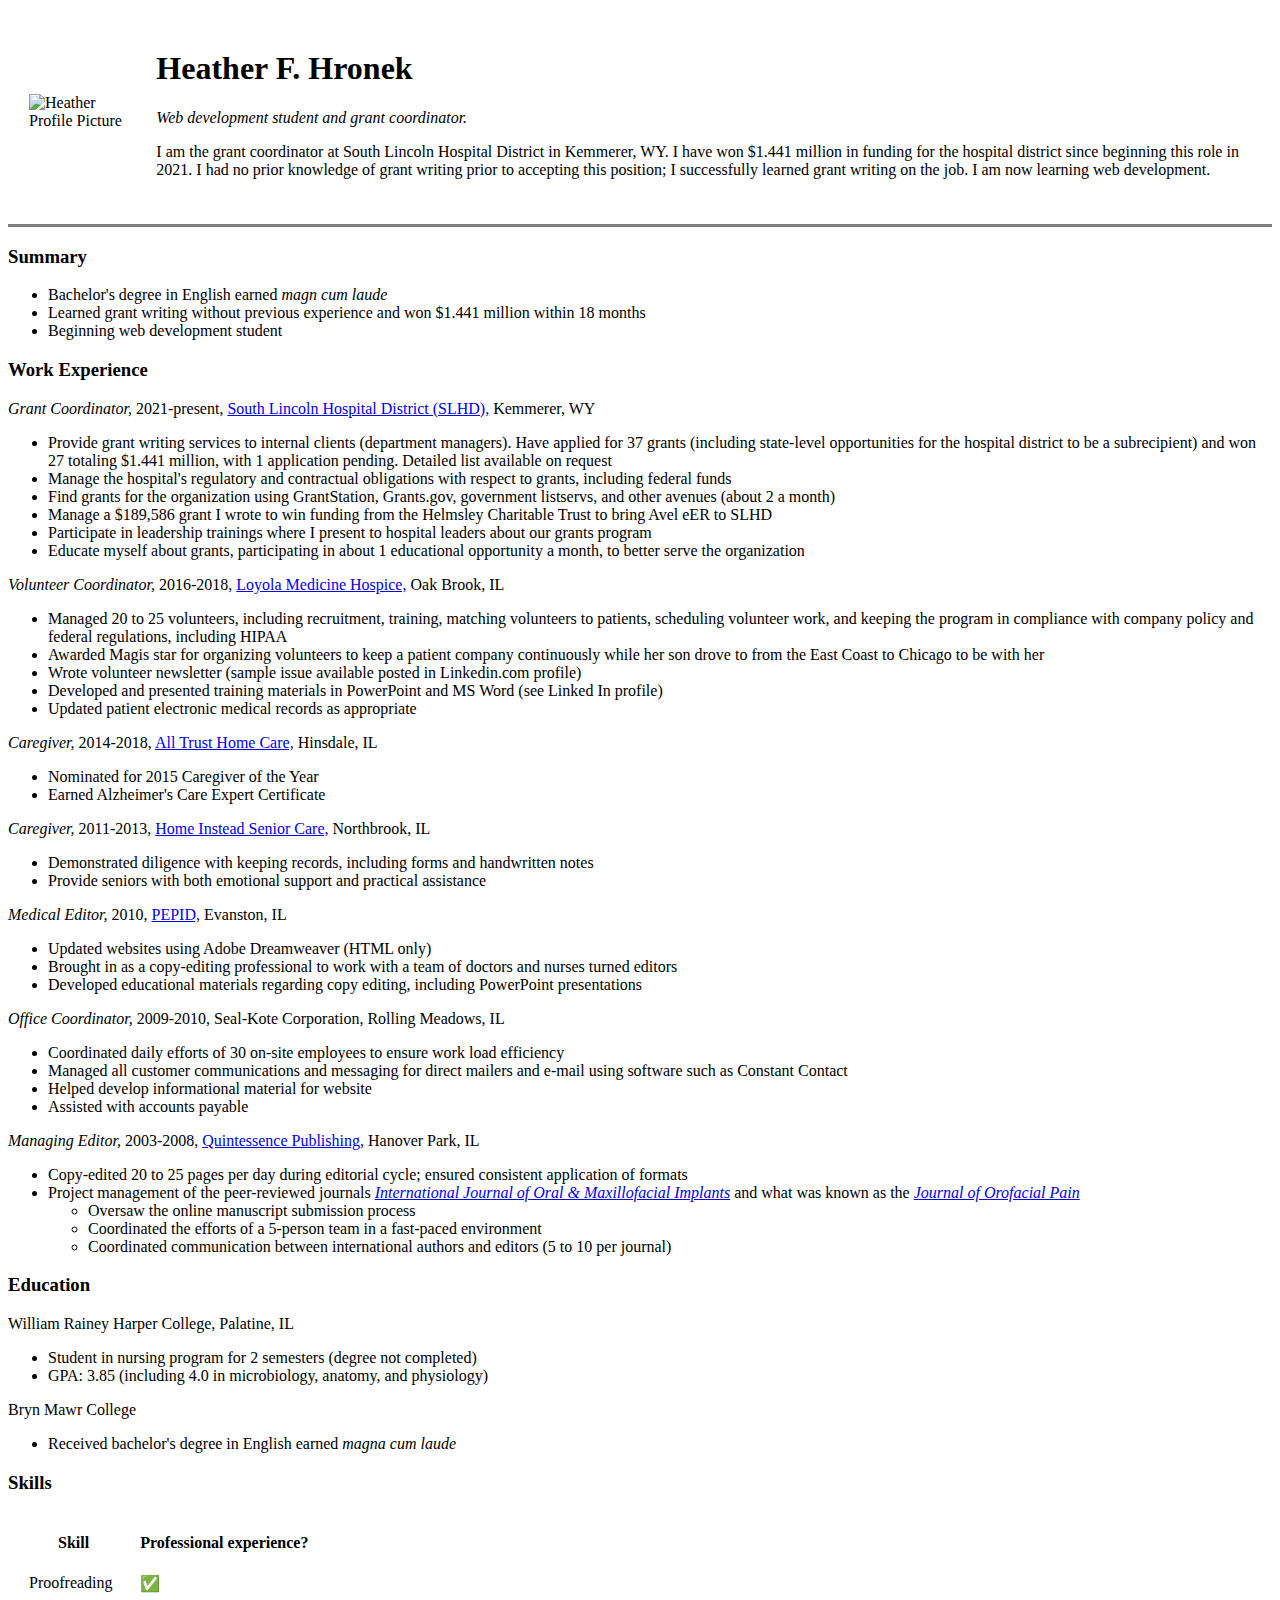
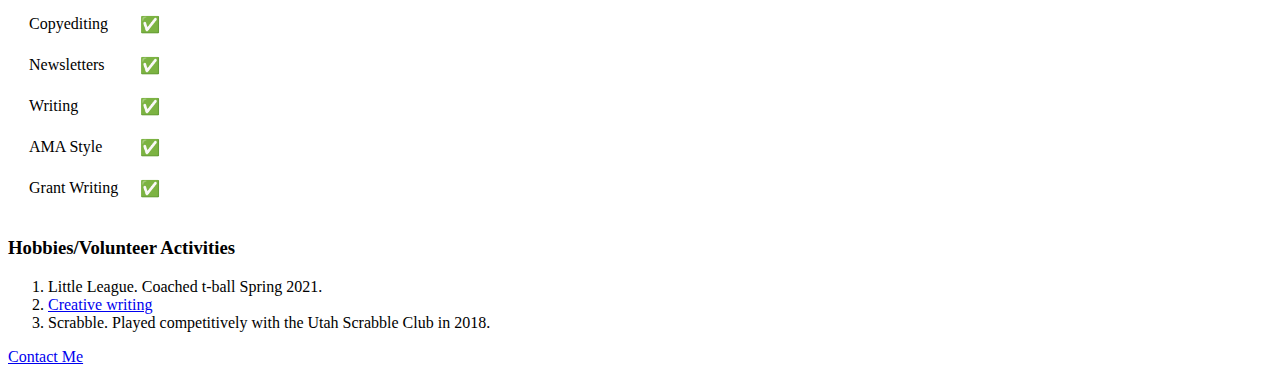
==== index.html @ fc76e921 "Added initial CV website files" ====
<!DOCTYPE html>
<html lang="en">
<head>
    <meta charset="UTF-8">
    <title>Heather F. Hronek</title>
    <link rel="stylesheet" href="CSS/styles.css">
</head>
<body>
 
    <table cellspacing="20">
        <tr>
            <td><img src="C:\Users\hhron\OneDrive\Desktop\Web Development\Personal Web Site\Heather Prof Portrait (5).jfif" alt="Heather Profile Picture"></td>
            <td><h1>Heather F. Hronek</h1>
            <p><em>Web development student and grant coordinator.</em></p>
            <p>I am the grant coordinator at South Lincoln Hospital District in Kemmerer, WY. I have won $1.441 million in funding for the hospital district since beginning this role in 2021. I had no prior knowledge of grant writing prior to accepting this position; I successfully learned grant writing on the job. I am now learning web development.</p></td>   
        </tr>    
    </table>
    
    
    
    
<hr size = "3" noshade>
<h3>Summary</h3>
<ul>
    <li>Bachelor's degree in English earned <em>magn cum laude</em></li>
    <li>Learned grant writing without previous experience and won $1.441 million within 18 months</li>
    <li>Beginning web development student</li>
</ul>
<h3>Work Experience</h3>
<p><em>Grant Coordinator,</em> 2021-present, <a href="http://www.southlincolnmedical.com">South Lincoln Hospital District (SLHD),</a> Kemmerer, WY</p>
<ul>
    <li>Provide grant writing services to internal clients (department managers). Have applied for 37 grants (including state-level opportunities for the hospital district to be a subrecipient) and won 27 totaling $1.441 million, with 1 application pending. Detailed list available on request</li>
    <li>Manage the hospital's regulatory and contractual obligations with respect to grants, including federal funds</li>
    <li>Find grants for the organization using GrantStation, Grants.gov, government listservs, and other avenues (about 2 a month)</li>
    <li>Manage a $189,586 grant I wrote to win funding from the Helmsley Charitable Trust to bring Avel eER to SLHD</li>  
    <li>Participate in leadership trainings where I present to hospital leaders about our grants program</li>
    <li>Educate myself about grants, participating in about 1 educational opportunity a month, to better serve the organization</li> 
</ul>     
<p><em>Volunteer Coordinator,</em> 2016-2018, <a href="https://www.loyolamedicine.org/find-a-condition-or-service/hospice/">Loyola Medicine Hospice,</a> Oak Brook, IL</p>
<ul>
    <li>Managed 20 to 25 volunteers, including recruitment, training, matching volunteers to patients, scheduling volunteer work, and keeping the program in compliance with company policy and federal regulations, including HIPAA</li>
    <li>Awarded Magis star for organizing volunteers to keep a patient company continuously while her son drove to from the East Coast to Chicago to be with her</li>
    <li>Wrote volunteer newsletter (sample issue available posted in Linkedin.com profile)</li>
    <li>Developed and presented training materials in PowerPoint and MS Word (see Linked In profile)</li>
    <li>Updated patient electronic medical records as appropriate</li>    
</ul>
<p><em>Caregiver,</em> 2014-2018, <a href="https://alltrusthomecare.com/">All Trust Home Care,</a> Hinsdale, IL</p>
<ul>
    <li>Nominated for 2015 Caregiver of the Year</li>
    <li>Earned Alzheimer's Care Expert Certificate</li>
</ul>     
<p><em>Caregiver,</em> 2011-2013, <a href="https://www.homeinstead.com/location/344/">Home Instead Senior Care,</a> Northbrook, IL</p>
<ul>
    <li>Demonstrated diligence with keeping records, including forms and handwritten notes</li>
    <li>Provide seniors with both emotional support and practical assistance</li>
</ul>
<p><em>Medical Editor,</em> 2010, <a href="https://pepid.com/">PEPID,</a> Evanston, IL</p>
<ul>
    <li>Updated websites using Adobe Dreamweaver (HTML only)</li>
    <li>Brought in as a copy-editing professional to work with a team of doctors and nurses turned editors</li>
    <li>Developed educational materials regarding copy editing, including PowerPoint presentations</li>
</ul>
<p><em>Office Coordinator,</em> 2009-2010, Seal-Kote Corporation, Rolling Meadows, IL</p>
<ul>
    <li>Coordinated daily efforts of 30 on-site employees to ensure work load efficiency</li>
    <li>Managed all customer communications and messaging for direct mailers and e-mail using software such as Constant Contact</li>
    <li>Helped develop informational material for website</li>
    <li>Assisted with accounts payable</li>
</ul>  
<p><em>Managing Editor,</em> 2003-2008, <a href="http://www.quintpub.com/">Quintessence Publishing,</a> Hanover Park, IL</p>
<ul>
    <li>Copy-edited 20 to 25 pages per day during editorial cycle; ensured consistent application of formats</li>
    <li>Project management of the peer-reviewed journals <a href="http://www.quintpub.com/journals/omi/#.Y7NmONXMJD8"><em>International Journal of Oral & Maxillofacial Implants</em></a> and what was known as the <a href="http://www.quintpub.com/journals/ofph/index.php"><em>Journal of Orofacial Pain</em></a></li>
    <ul><li>Oversaw the online manuscript submission process</li>      
    <li>Coordinated the efforts of a 5-person team in a fast-paced environment</li>
    <li>Coordinated communication between international authors and editors (5 to 10 per journal)</li>
    </ul>
</ul> 
<h3>Education</h3>
<p>William Rainey Harper College, Palatine, IL</p>
<ul> 
    <li>Student in nursing program for 2 semesters (degree not completed)</li>
    <li>GPA: 3.85 (including 4.0 in microbiology, anatomy, and physiology)</li>  
</ul>
    <p>Bryn Mawr College</p>
<ul>
    <li>Received bachelor's degree in English earned <em>magna cum laude</em></li>
</ul>     
<h3>Skills</h3>
<table cellspacing="20">
   <thead>
    <tr><th>Skill</th>
        <th>Professional experience?</th></tr> 
   </thead> 
   <tbody>
    <tr><td>Proofreading</td><td>✅</td></tr>
    <tr><td>Copyediting</td><td>✅</td></tr>
    <tr><td>Newsletters</td><td>✅</td></tr>
    <tr><td>Writing</td><td>✅</td></tr>
    <tr><td>AMA Style</td><td>✅</td></tr> 
    <tr><td>Grant Writing</td><td>✅</td></tr>
   </tbody>
</table>    
<h3>Hobbies/Volunteer Activities</h3>
<ol>
    <li>Little League. Coached t-ball Spring 2021.</li>
    <li><a href="creative writing.html">Creative writing</a></li>
    <li>Scrabble. Played competitively with the Utah Scrabble Club in 2018.</li>
</ol> 
<p><a href="contact.html">Contact Me</a></p>   
</body>
</html>
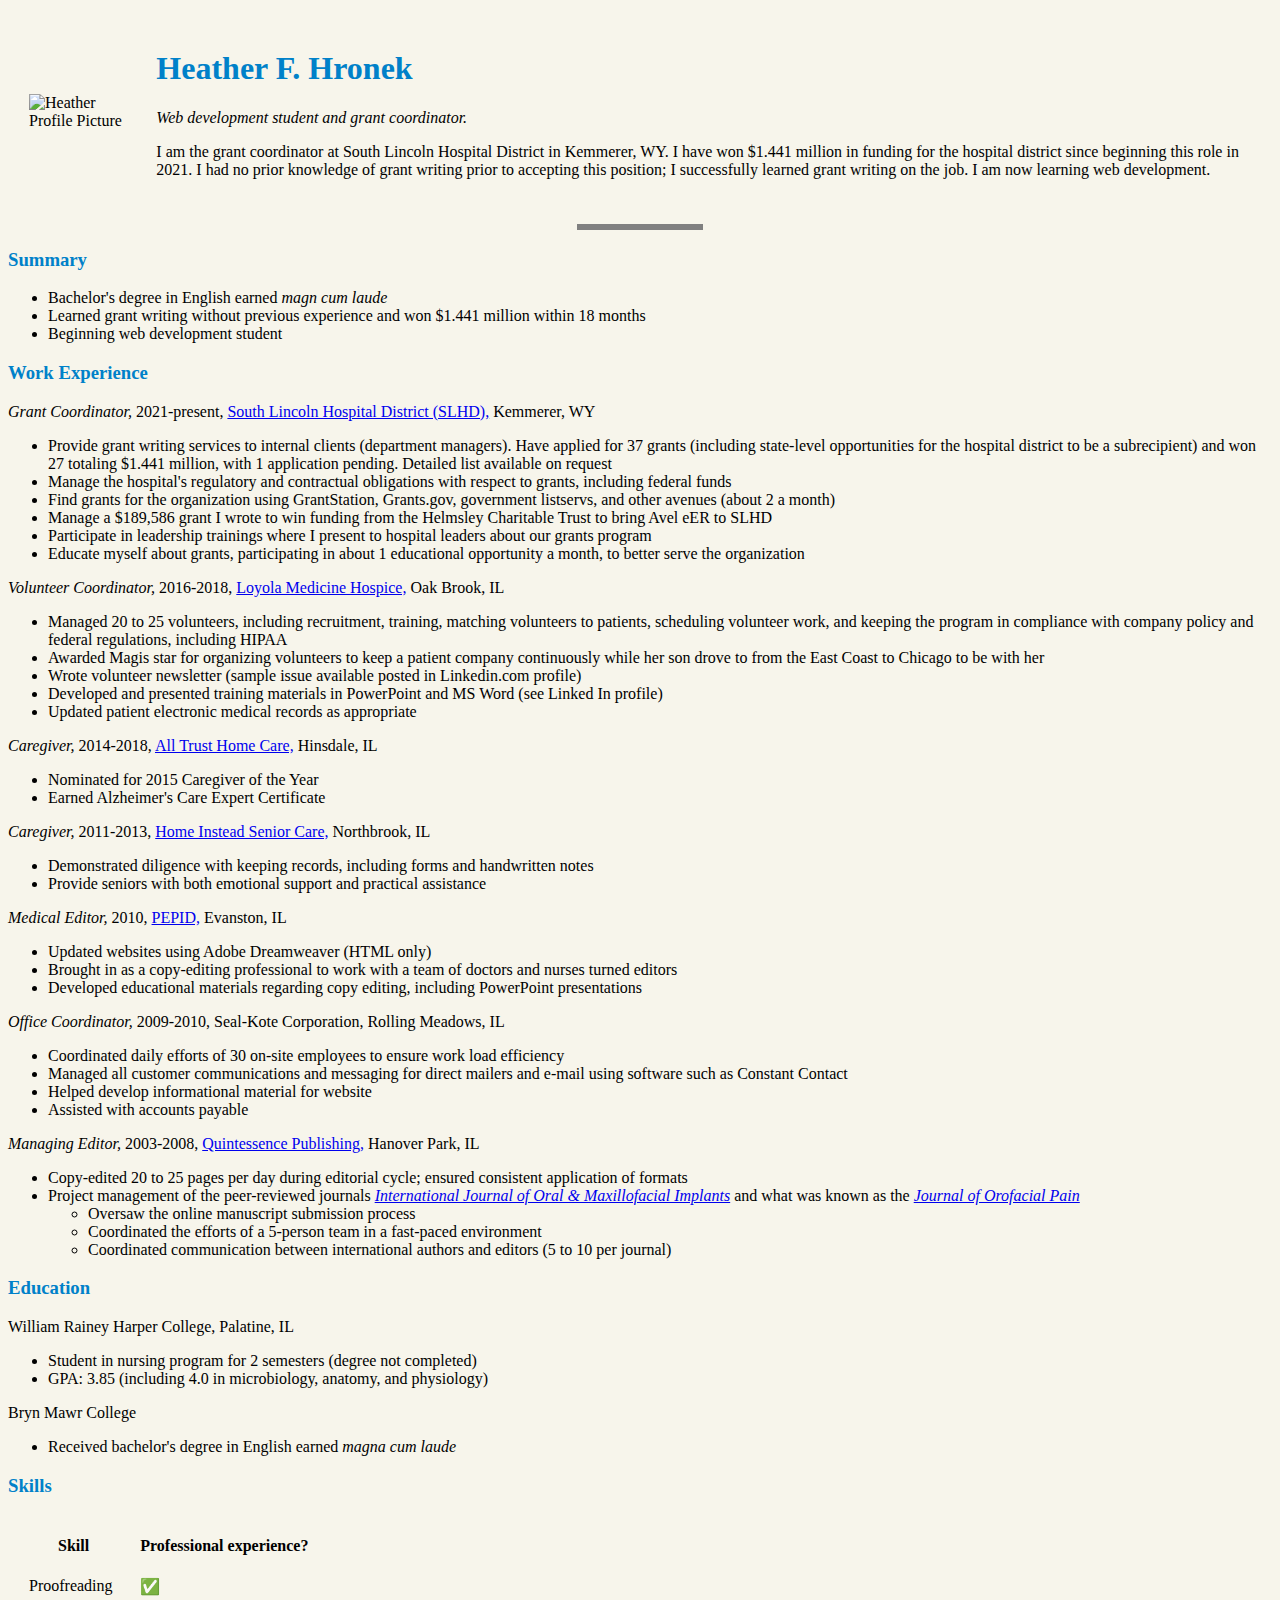
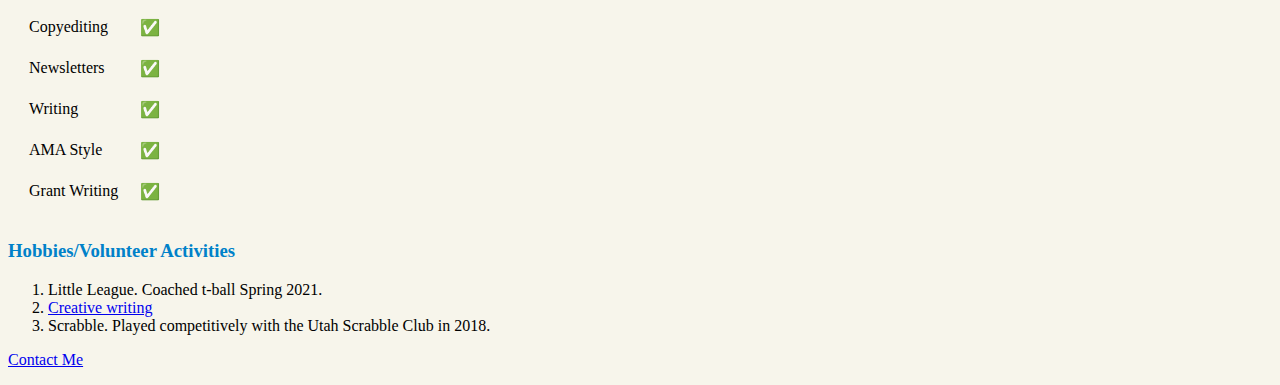
==== commit d8a6e62d: "picture loading incorrectly" ====
--- a/index.html
+++ b/index.html
@@ -9,7 +9,7 @@
  
     <table cellspacing="20">
         <tr>
-            <td><img src="C:\Users\hhron\OneDrive\Desktop\Web Development\Personal Web Site\Heather Prof Portrait (5).jfif" alt="Heather Profile Picture"></td>
+            <td><IMG SRC="C:\Users\hhron\OneDrive\Desktop\Web Development\Personal Web Site\pic.png" alt="Heather Profile Picture"></td>
             <td><h1>Heather F. Hronek</h1>
             <p><em>Web development student and grant coordinator.</em></p>
             <p>I am the grant coordinator at South Lincoln Hospital District in Kemmerer, WY. I have won $1.441 million in funding for the hospital district since beginning this role in 2021. I had no prior knowledge of grant writing prior to accepting this position; I successfully learned grant writing on the job. I am now learning web development.</p></td>   
--- a/CSS/styles.css
+++ b/CSS/styles.css
@@ -0,0 +1,18 @@
+body {background-color: #f7f5eb;
+}
+            
+hr 
+    {
+     border-style: none;
+    border-top-style: dotted;     
+    border-color: grey; 
+    border-width: 5px;
+    width: 10%;
+}
+
+h1
+     {color: #0081c9;
+     }   
+h3 
+     {color: #0081c9;
+     }   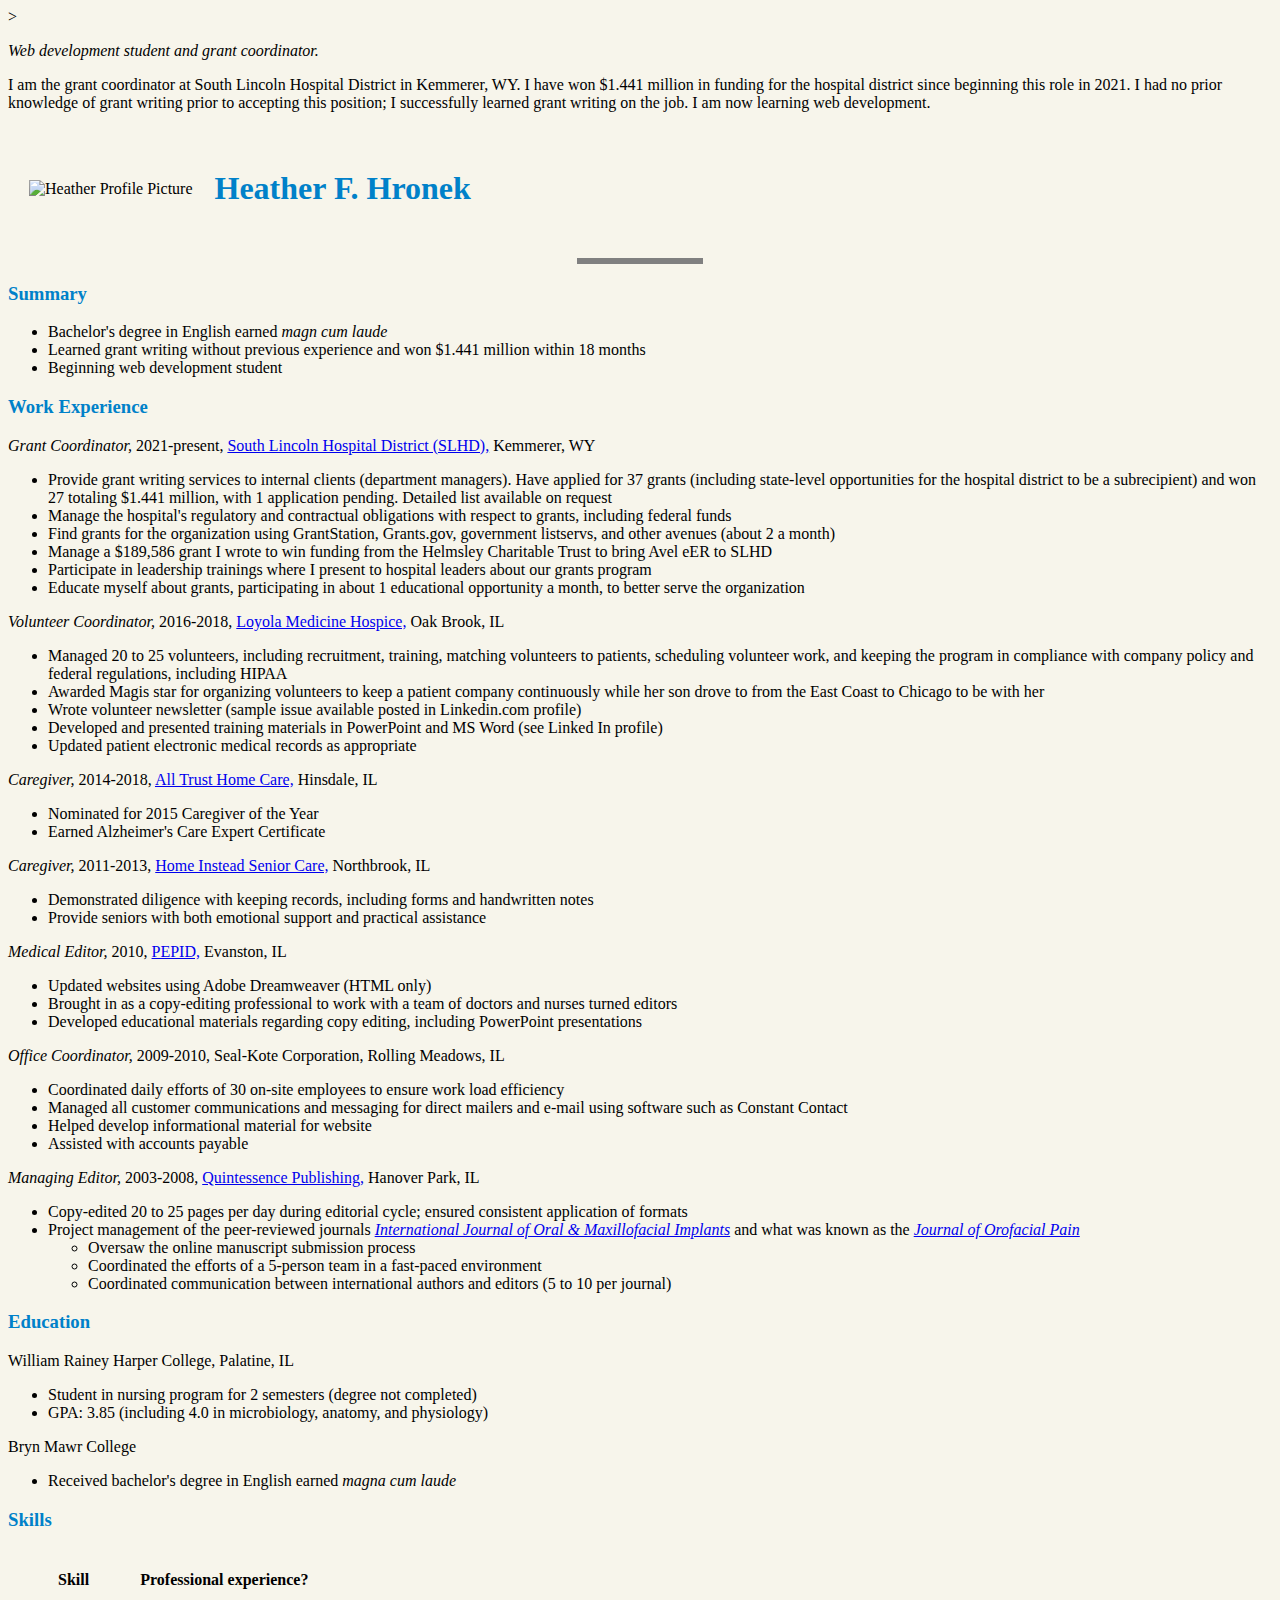
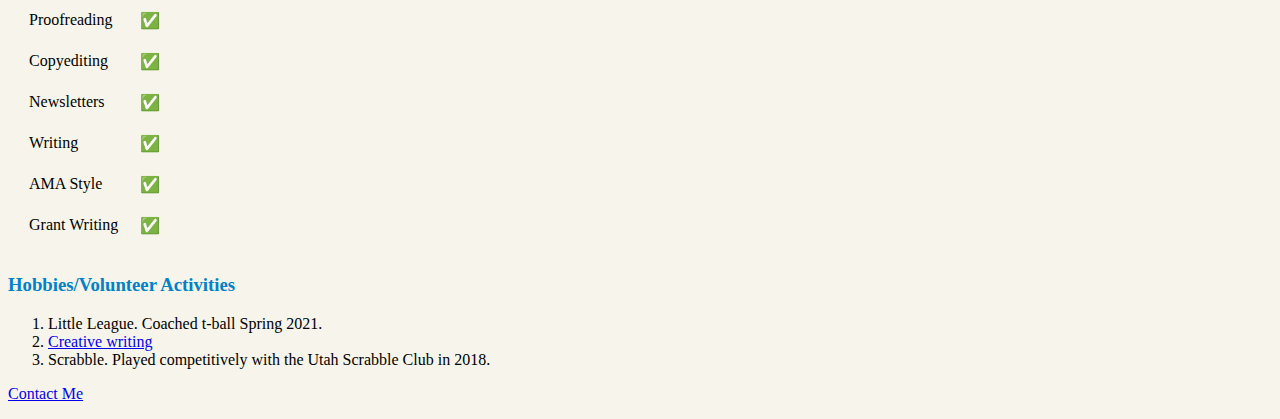
==== commit c0a0117b: "Add files via upload" ====
--- a/index.html
+++ b/index.html
@@ -10,7 +10,7 @@
     <table cellspacing="20">
         <tr>
             <td><IMG SRC="C:\Users\hhron\OneDrive\Desktop\Web Development\Personal Web Site\pic.png" alt="Heather Profile Picture"></td>
-            <td><h1>Heather F. Hronek</h1>
+            <td><h1>Heather F. Hronek</h1></td><td></td>>
             <p><em>Web development student and grant coordinator.</em></p>
             <p>I am the grant coordinator at South Lincoln Hospital District in Kemmerer, WY. I have won $1.441 million in funding for the hospital district since beginning this role in 2021. I had no prior knowledge of grant writing prior to accepting this position; I successfully learned grant writing on the job. I am now learning web development.</p></td>   
         </tr>    
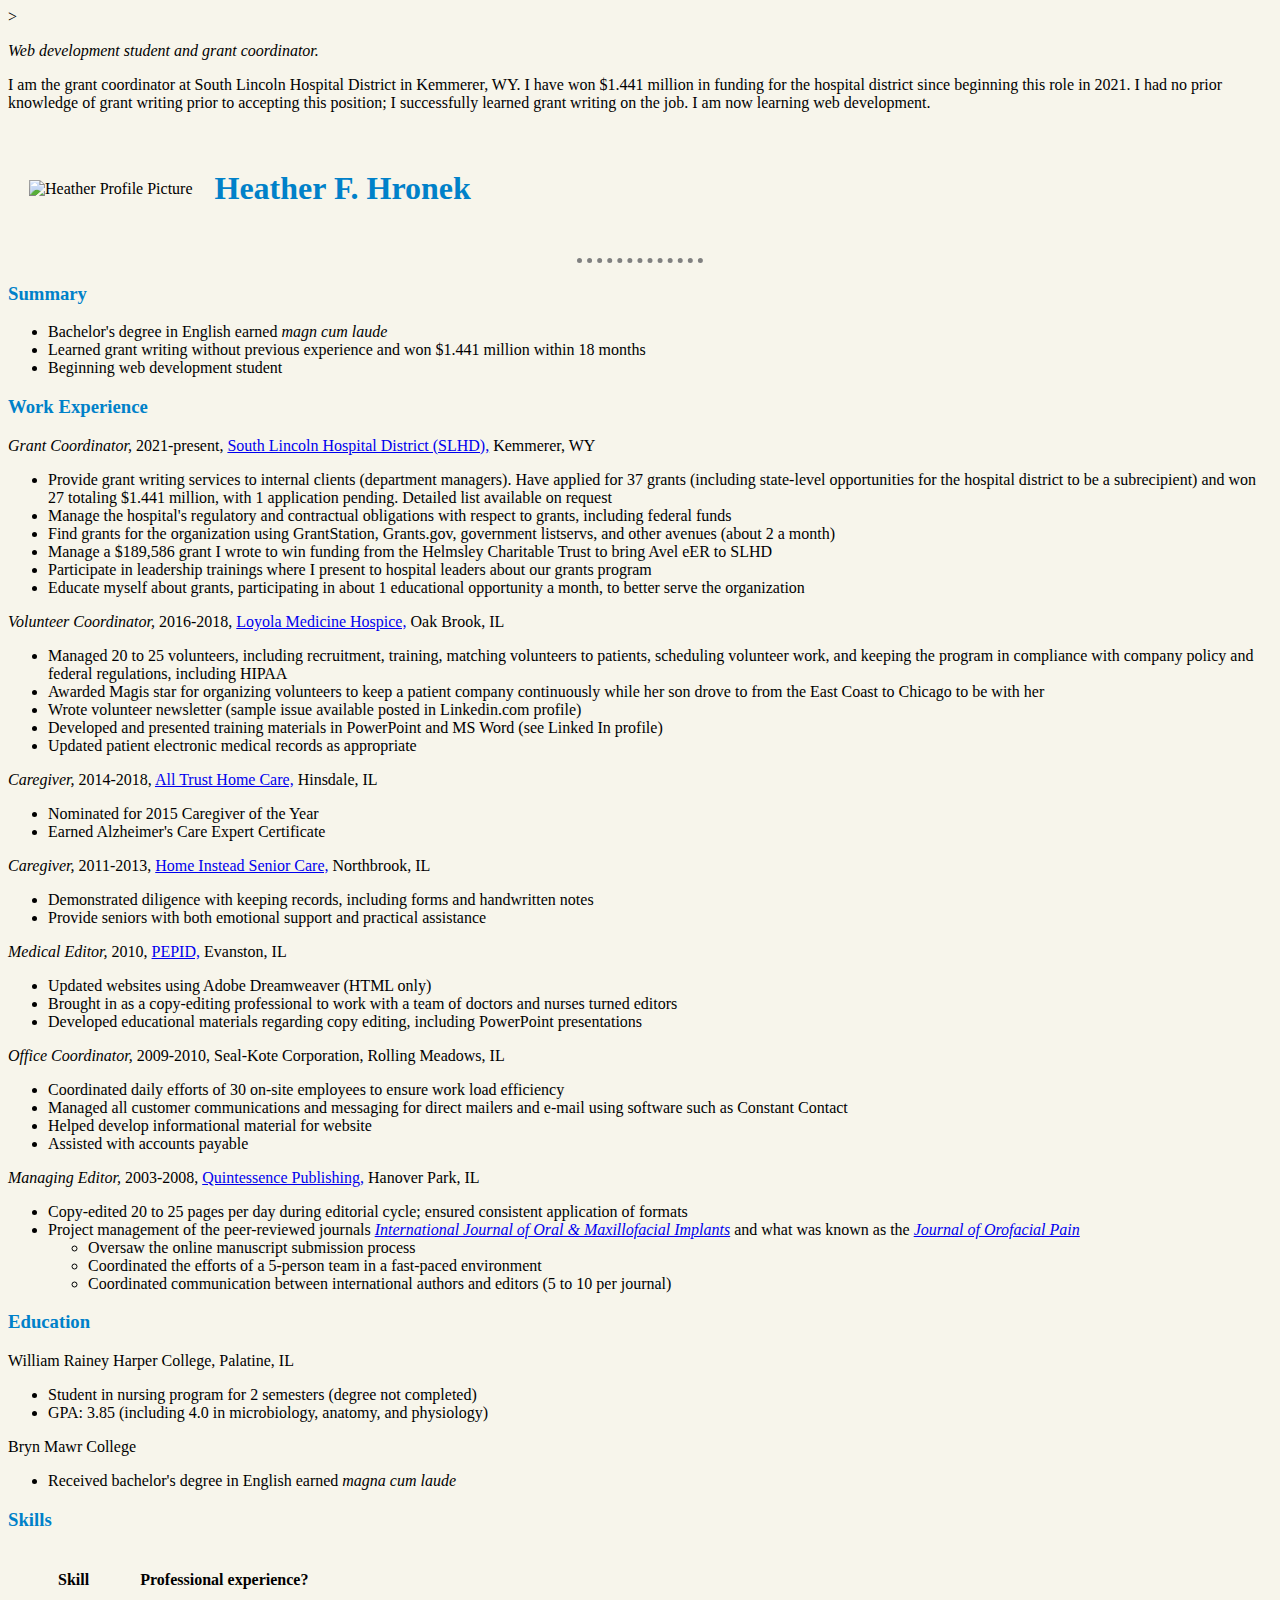
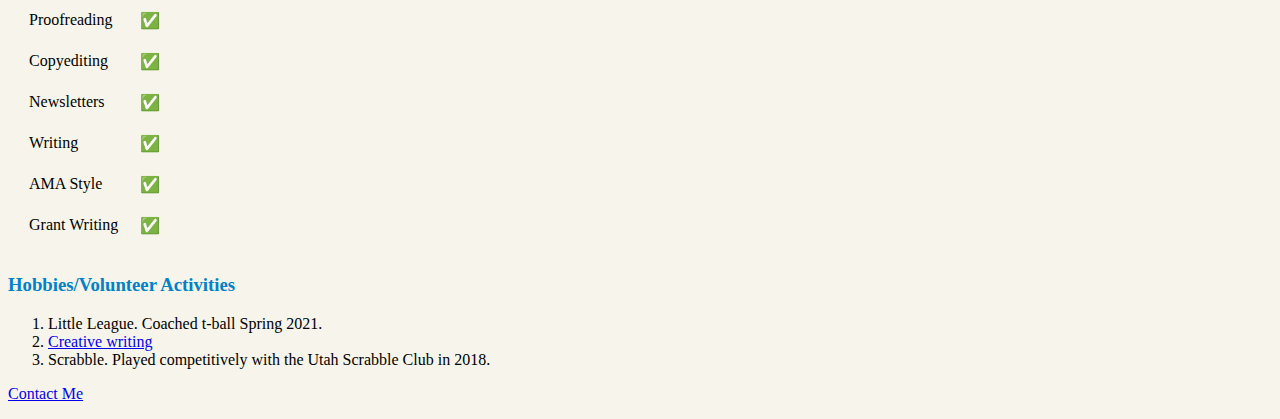
==== commit 02ac5511: "Add files via upload" ====
--- a/index.html
+++ b/index.html
@@ -19,7 +19,7 @@
     
     
     
-<hr size = "3" noshade>
+<hr size = "3">
 <h3>Summary</h3>
 <ul>
     <li>Bachelor's degree in English earned <em>magn cum laude</em></li>
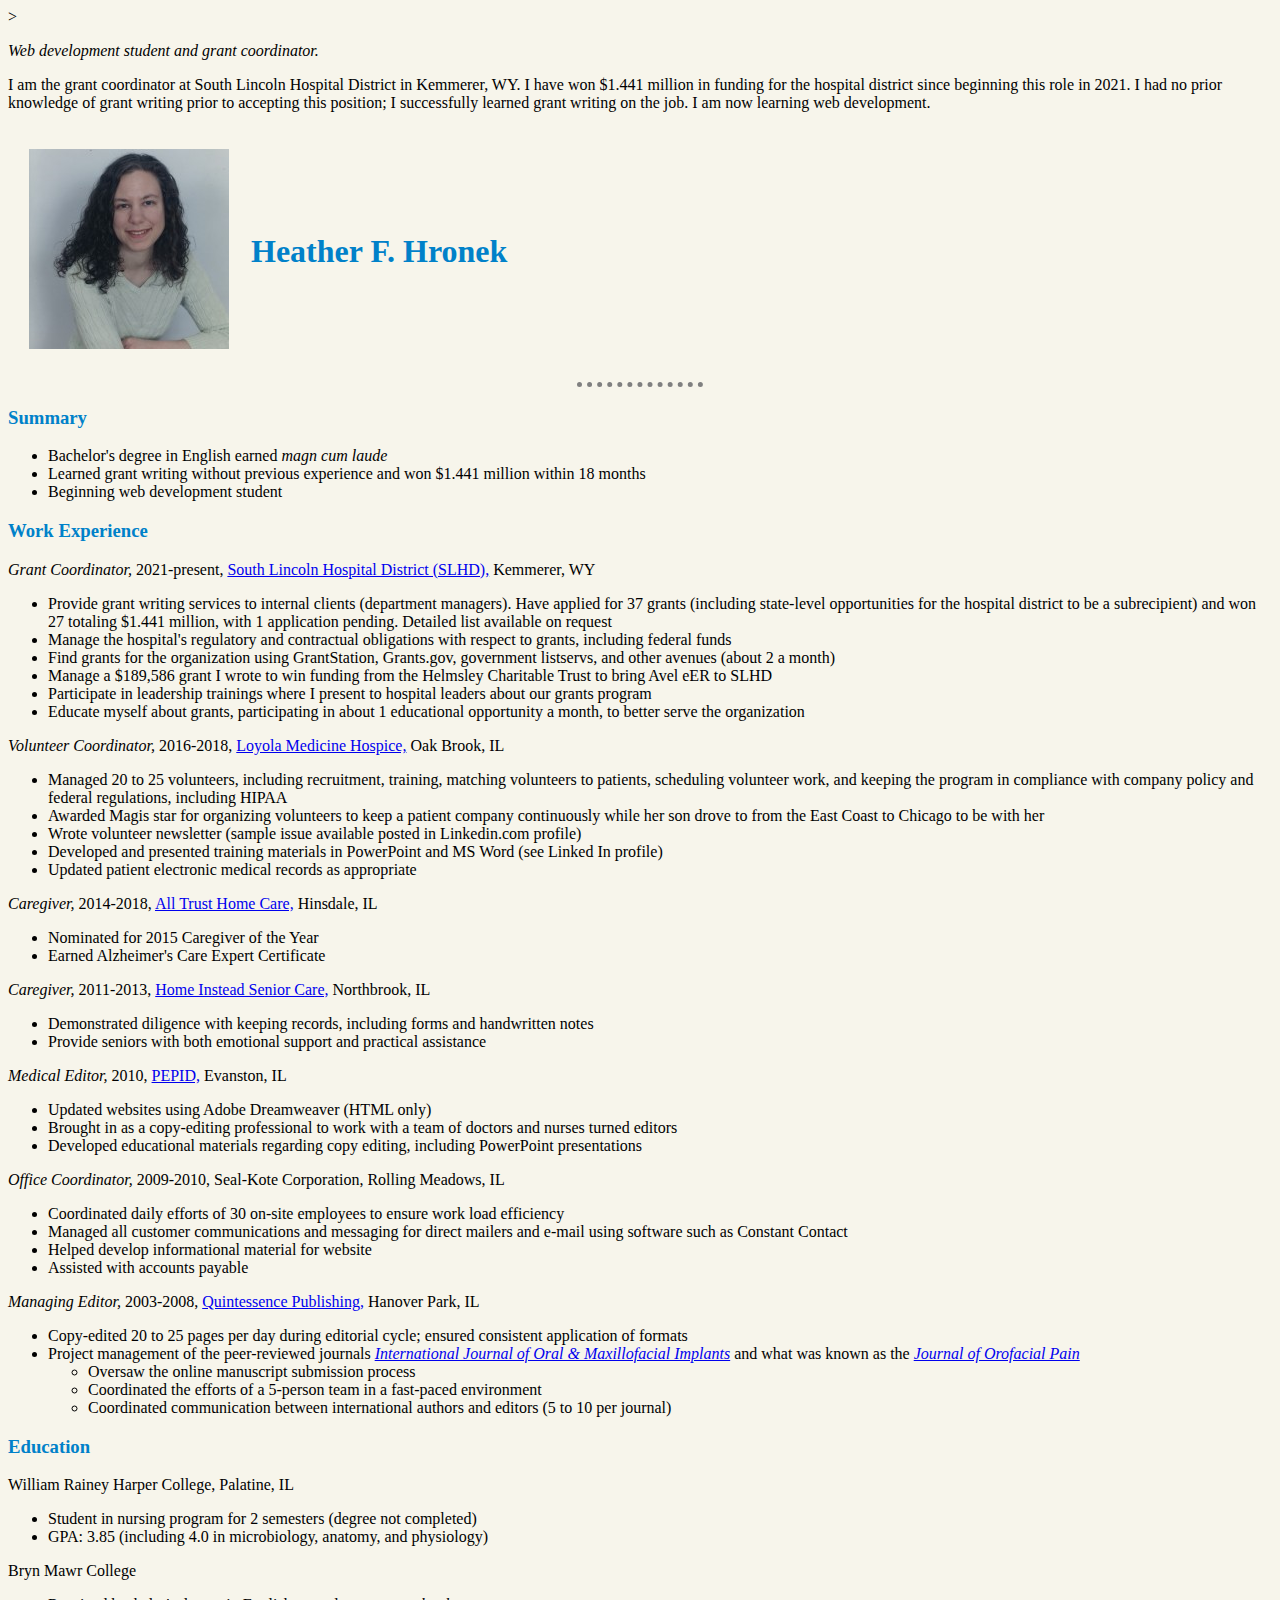
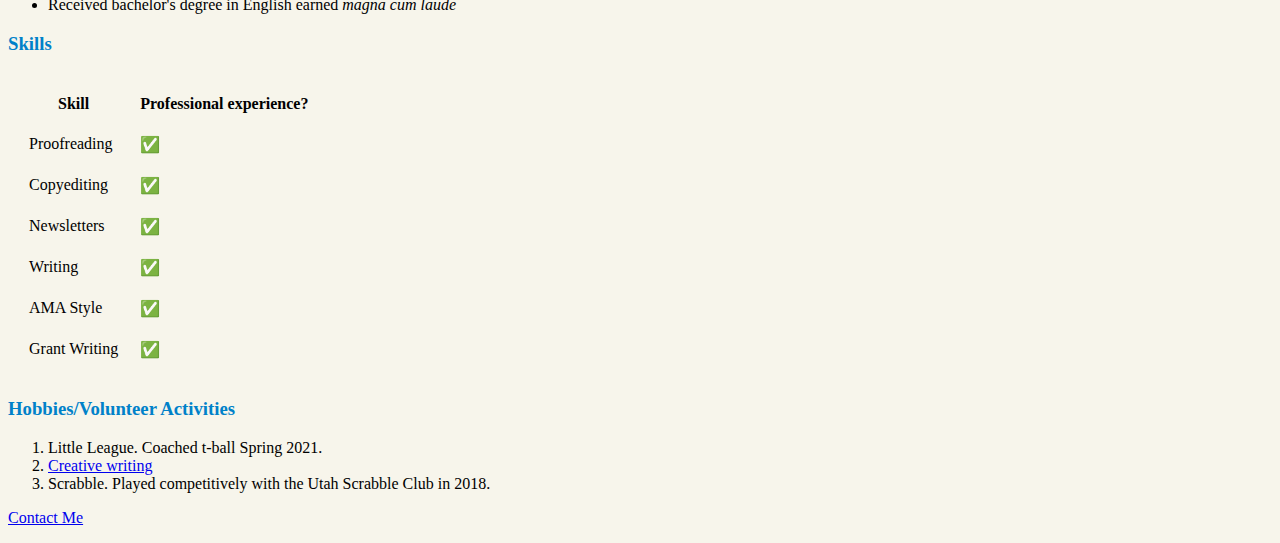
==== commit 8bdce3ba: "Add files via upload" ====
--- a/index.html
+++ b/index.html
@@ -9,7 +9,7 @@
  
     <table cellspacing="20">
         <tr>
-            <td><IMG SRC="C:\Users\hhron\OneDrive\Desktop\Web Development\Personal Web Site\pic.png" alt="Heather Profile Picture"></td>
+            <td><IMG SRC="pic.png" alt="Heather Profile Picture"></td>
             <td><h1>Heather F. Hronek</h1></td><td></td>>
             <p><em>Web development student and grant coordinator.</em></p>
             <p>I am the grant coordinator at South Lincoln Hospital District in Kemmerer, WY. I have won $1.441 million in funding for the hospital district since beginning this role in 2021. I had no prior knowledge of grant writing prior to accepting this position; I successfully learned grant writing on the job. I am now learning web development.</p></td>   
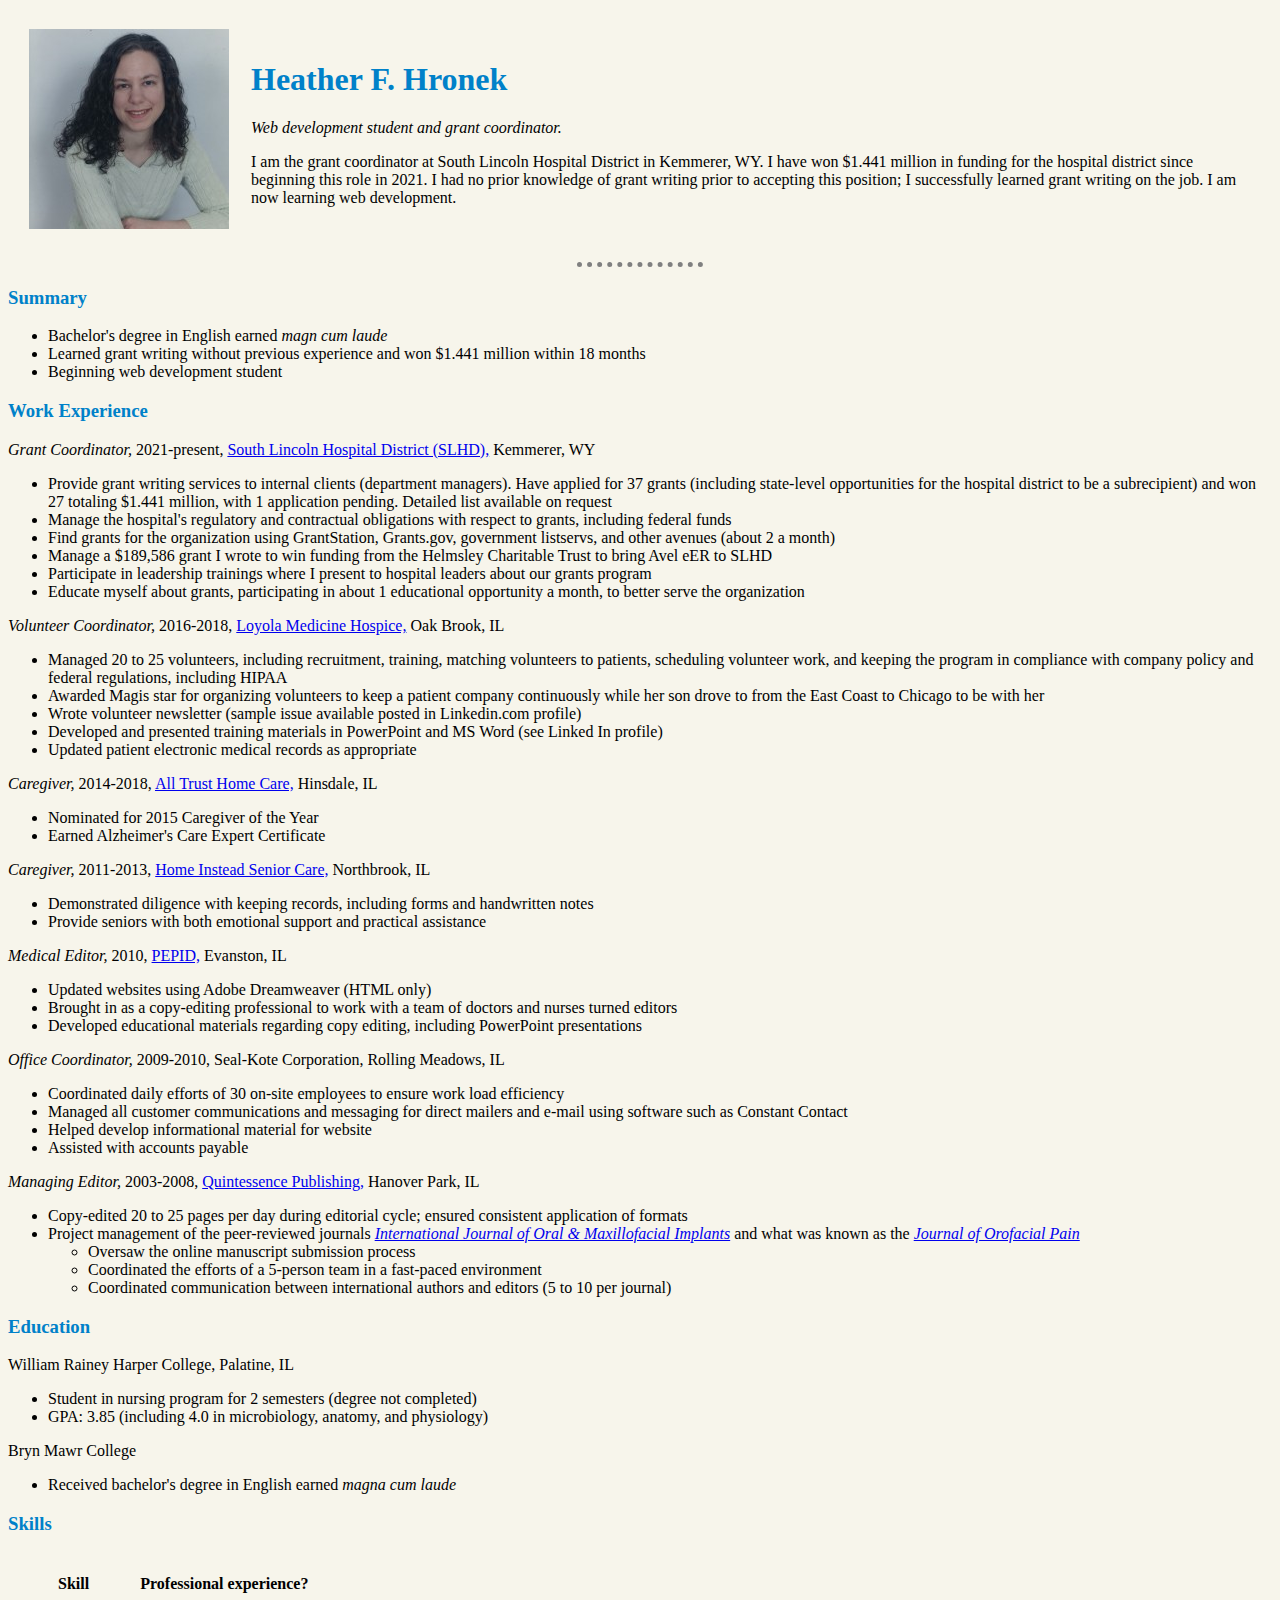
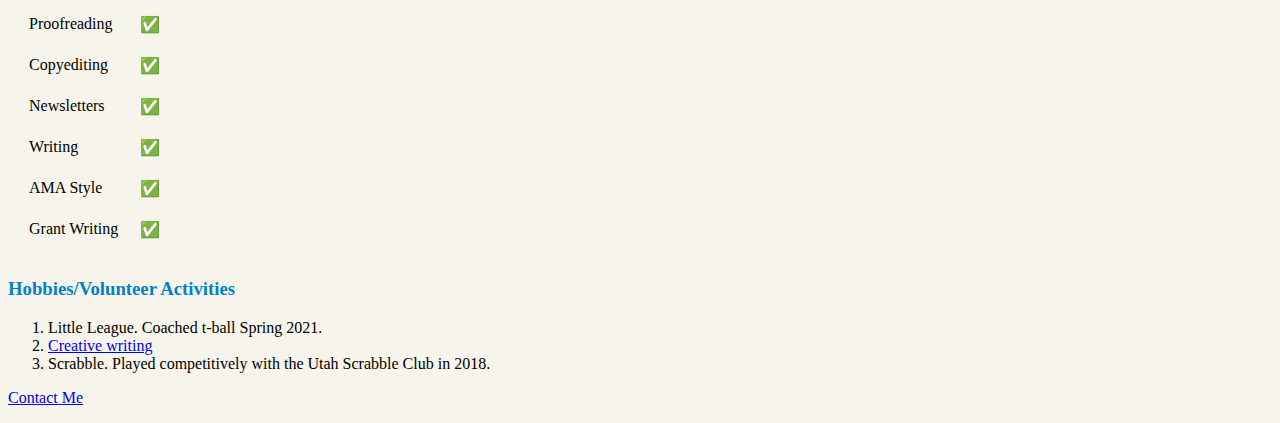
==== commit 1c859c2d: "Add files via upload" ====
--- a/index.html
+++ b/index.html
@@ -10,7 +10,7 @@
     <table cellspacing="20">
         <tr>
             <td><IMG SRC="pic.png" alt="Heather Profile Picture"></td>
-            <td><h1>Heather F. Hronek</h1></td><td></td>>
+            <td><h1>Heather F. Hronek</h1>
             <p><em>Web development student and grant coordinator.</em></p>
             <p>I am the grant coordinator at South Lincoln Hospital District in Kemmerer, WY. I have won $1.441 million in funding for the hospital district since beginning this role in 2021. I had no prior knowledge of grant writing prior to accepting this position; I successfully learned grant writing on the job. I am now learning web development.</p></td>   
         </tr>    
